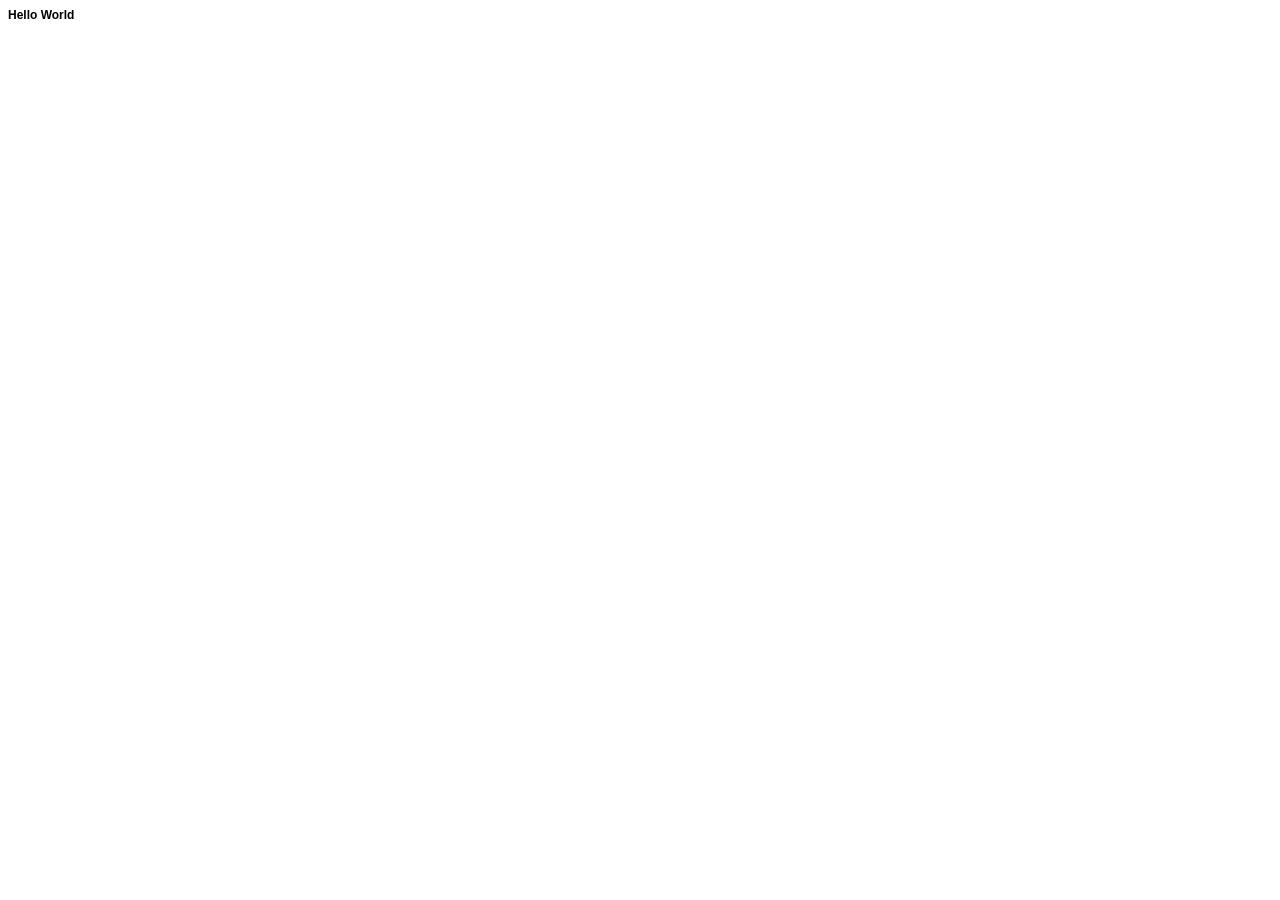
==== index.html @ ce58ee54 "Uploaded" ====
<!DOCTYPE html PUBLIC "-//W3C//DTD HTML 4.01//EN" "http://www.w3.org/TR/html4/strict.dtd">
<html>
<head>
  <meta http-equiv="Content-Type" content="text/html; charset=utf-8">
  <meta http-equiv="Content-Style-Type" content="text/css">
  <title></title>
  <meta name="Generator" content="Cocoa HTML Writer">
  <meta name="CocoaVersion" content="2575.6">
  <style type="text/css">
    p.p1 {margin: 0.0px 0.0px 0.0px 0.0px; font: 12.0px Helvetica}
  </style>
</head>
<body>
<p class="p1"><b>Hello World</b></p>
</body>
</html>
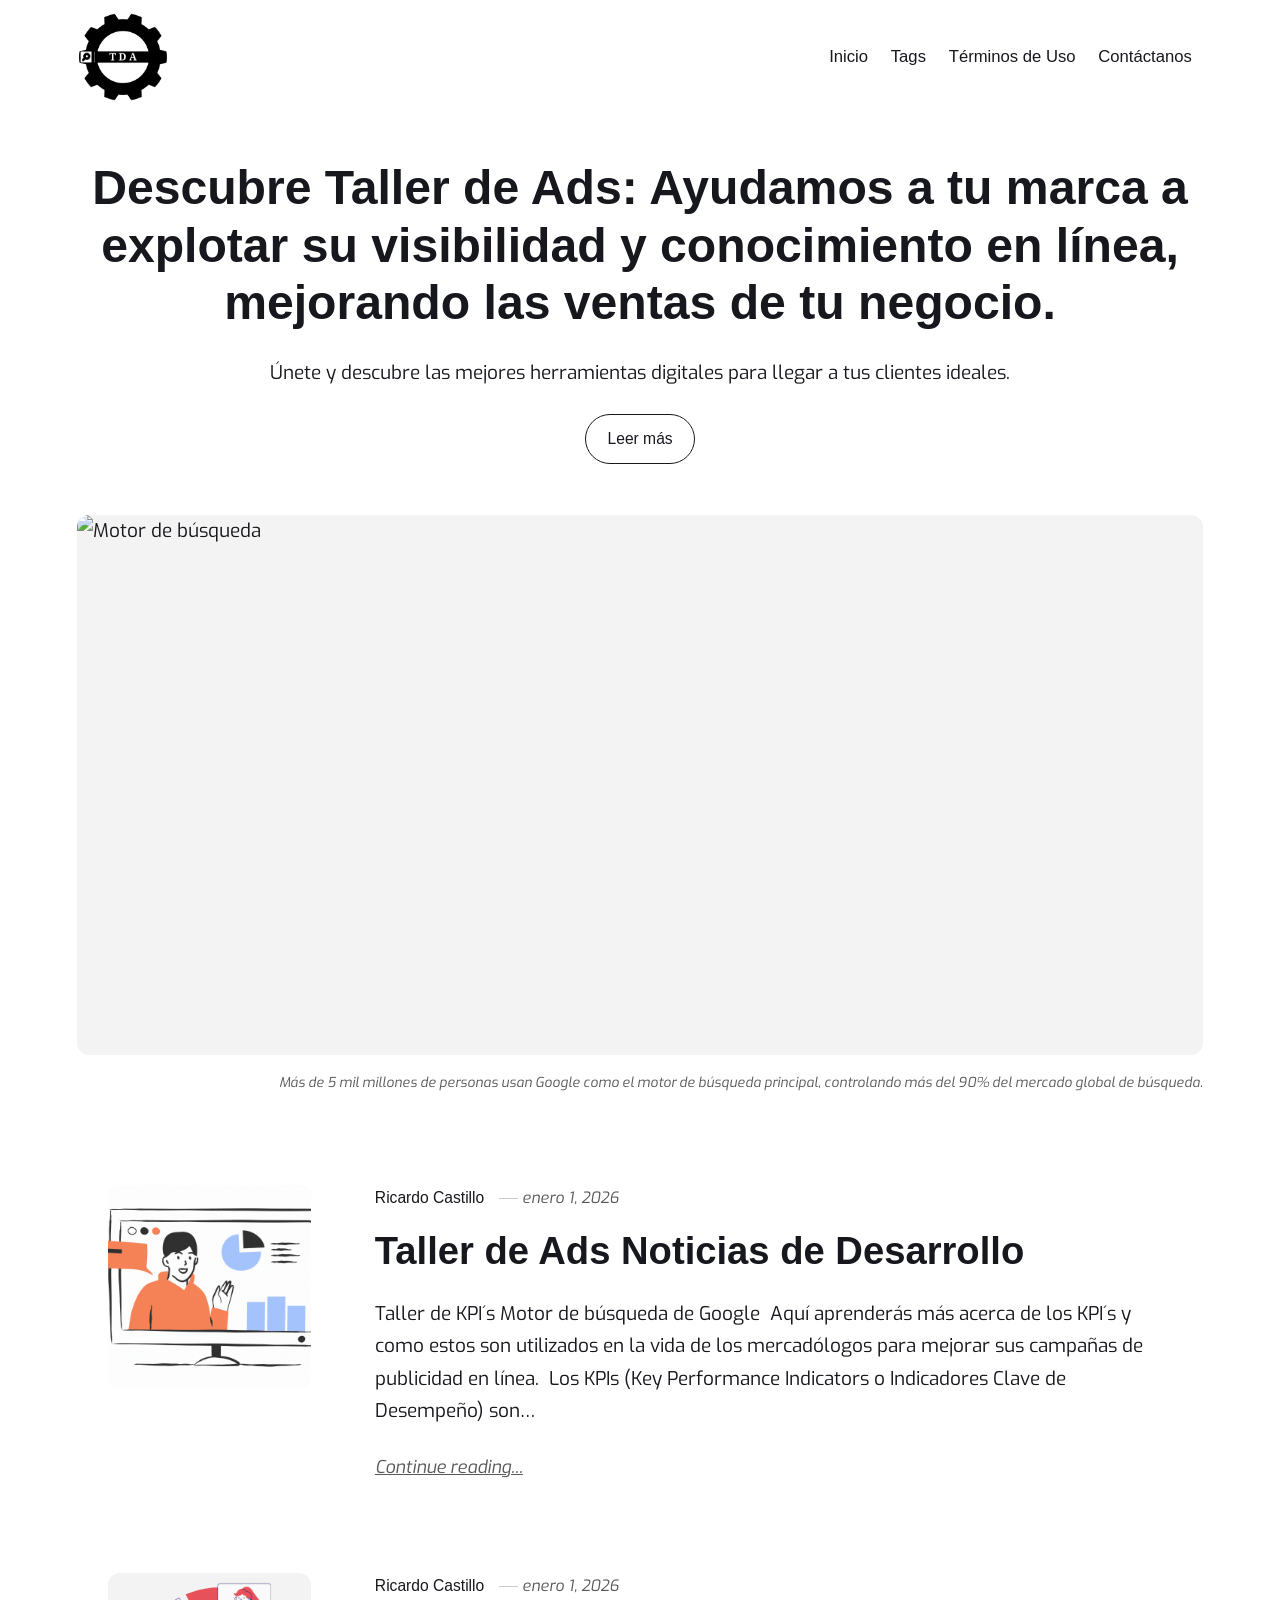
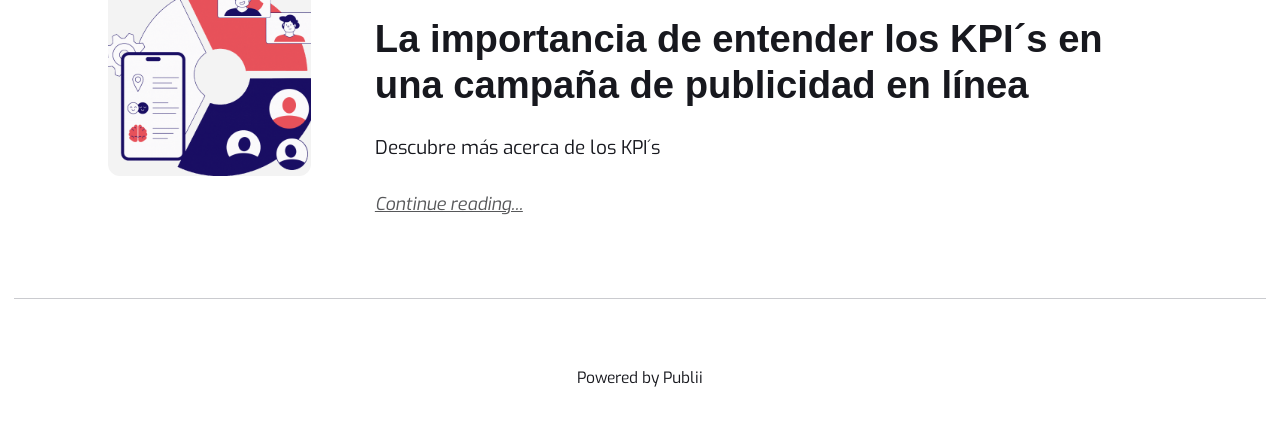
==== commit 87f9d854: "Updated from Publii" ====
--- a/index.html
+++ b/index.html
@@ -1,16 +1,12 @@
-<!DOCTYPE html PUBLIC "-//W3C//DTD HTML 4.01//EN" "http://www.w3.org/TR/html4/strict.dtd">
-<html>
-<head>
-  <meta http-equiv="Content-Type" content="text/html; charset=utf-8">
-  <meta http-equiv="Content-Style-Type" content="text/css">
-  <title></title>
-  <meta name="Generator" content="Cocoa HTML Writer">
-  <meta name="CocoaVersion" content="2575.6">
-  <style type="text/css">
-    p.p1 {margin: 0.0px 0.0px 0.0px 0.0px; font: 12.0px Helvetica}
-  </style>
-</head>
-<body>
-<p class="p1"><b>Hello World</b></p>
-</body>
-</html>
+<!DOCTYPE html><html lang="es"><head><meta charset="utf-8"><meta http-equiv="X-UA-Compatible" content="IE=edge"><meta name="viewport" content="width=device-width,initial-scale=1"><title>Taller de Ads</title><meta name="description" content="Taller de Ads es una empresa dedicada a la publicidad en línea, específicamente en Google Ads. Ayudando a empresas a promocionarse mediante espacios digitales"><meta name="generator" content="Publii Open-Source CMS for Static Site"><link rel="canonical" href="https://taller-ads.github.io/Taller-de-Ads/"><link rel="alternate" type="application/atom+xml" href="https://taller-ads.github.io/Taller-de-Ads/feed.xml" title="Taller de Ads - RSS"><link rel="alternate" type="application/json" href="https://taller-ads.github.io/Taller-de-Ads/feed.json" title="Taller de Ads - JSON"><meta property="og:title" content="Taller de Ads"><meta property="og:image" content="https://taller-ads.github.io/Taller-de-Ads/media/website/Taller-de-Ads-5-2.png"><meta property="og:image:width" content="1080"><meta property="og:image:height" content="1080"><meta property="og:site_name" content="Taller de Ads"><meta property="og:description" content="Taller de Ads es una empresa dedicada a la publicidad en línea, específicamente en Google Ads. Ayudando a empresas a promocionarse mediante espacios digitales"><meta property="og:url" content="https://taller-ads.github.io/Taller-de-Ads/"><meta property="og:type" content="website"><link rel="shortcut icon" href="https://taller-ads.github.io/Taller-de-Ads/media/website/Taller-de-Ads-5.png" type="image/x-icon"><link rel="preload" href="https://taller-ads.github.io/Taller-de-Ads/assets/dynamic/fonts/exo/exo.woff2" as="font" type="font/woff2" crossorigin><link rel="preload" href="https://taller-ads.github.io/Taller-de-Ads/assets/dynamic/fonts/exo/exo-italic.woff2" as="font" type="font/woff2" crossorigin><link rel="preload" href="https://taller-ads.github.io/Taller-de-Ads/assets/dynamic/fonts/dmsans/dmsans.woff2" as="font" type="font/woff2" crossorigin><link rel="preload" href="https://taller-ads.github.io/Taller-de-Ads/assets/dynamic/fonts/dmsans/dmsans-italic.woff2" as="font" type="font/woff2" crossorigin><link rel="stylesheet" href="https://taller-ads.github.io/Taller-de-Ads/assets/css/style.css?v=8954010f05516cf7f7d532d155c84ef3"><script type="application/ld+json">{"@context":"http://schema.org","@type":"Organization","name":"Taller de Ads","logo":"https://taller-ads.github.io/Taller-de-Ads/media/website/Taller-de-Ads-5-2.png","url":"https://taller-ads.github.io/Taller-de-Ads/"}</script><noscript><style>img[loading] {
+                    opacity: 1;
+                }</style></noscript></head><body class="home-template"><header class="top js-header"><a class="logo" href="https://taller-ads.github.io/Taller-de-Ads/"><img src="https://taller-ads.github.io/Taller-de-Ads/media/website/Taller-de-Ads-5-2.png" alt="Taller de Ads" width="1080" height="1080"></a><nav class="navbar js-navbar"><button class="navbar__toggle js-toggle" aria-label="Menu" aria-haspopup="true" aria-expanded="false"><span class="navbar__toggle-box"><span class="navbar__toggle-inner">Menu</span></span></button><ul class="navbar__menu"><li class="active"><a href="https://taller-ads.github.io/Taller-de-Ads/" target="_self">Inicio</a></li><li><a href="https://taller-ads.github.io/Taller-de-Ads/tags/" target="_self">Tags</a></li><li><a href="https://taller-ads.github.io/Taller-de-Ads/terminos-y-condiciones/" target="_self">Términos de Uso</a></li><li><a href="www.miasegurador.mx" target="_self">Contáctanos</a></li></ul></nav></header><main><div class="hero"><header class="hero__content hero__content--centered"><div class="wrapper"><h1 class="align-center">Descubre Taller de Ads: Ayudamos a tu marca a explotar su visibilidad y conocimiento en línea, mejorando las ventas de tu negocio.</h1><p class="align-center">Únete y descubre las mejores herramientas digitales para llegar a tus clientes ideales.</p><p class="align-center"><a href="https://www.youtube.com/watch?v=acEOASYioGY" class="btn" title="Callaita" target="_blank" rel="noopener">Leer más</a></p></div></header><figure class="hero__image"><div class="hero__image-wrapper"><img src="https://taller-ads.github.io/Taller-de-Ads/media/website/Taller.gif" loading="eager" width="1920" height="1080" alt="Motor de búsqueda"></div><figcaption>Más de 5 mil millones de personas usan Google como el motor de búsqueda principal, controlando más del 90% del mercado global de búsqueda.</figcaption></figure></div><div class="wrapper feed"><article class="feed__item feed__item--centered"><figure class="feed__image"><img src="https://taller-ads.github.io/Taller-de-Ads/media/posts/3/Eventos.gif" loading="lazy" height="1080" width="1920" alt="KPI´s en 2026"></figure><div class="feed__content"><header><div class="feed__meta"><a href="https://taller-ads.github.io/Taller-de-Ads/authors/ricardo-readman/" class="feed__author">Ricardo Castillo</a> <time datetime="2026-01-01T21:33" class="feed__date">enero 1, 2026</time></div><h2 class="feed__title"><a href="https://taller-ads.github.io/Taller-de-Ads/taller-de-ads-noticias-de-desarrollo/">Taller de Ads Noticias de Desarrollo</a></h2></header><p>Taller de KPI´s Motor de búsqueda de Google&nbsp; Aquí aprenderás más acerca de los KPI´s y como estos son utilizados en la vida de los mercadólogos para mejorar sus campañas de publicidad en línea.&nbsp; Los KPIs (Key Performance Indicators o Indicadores Clave de Desempeño) son&hellip;</p><a href="https://taller-ads.github.io/Taller-de-Ads/taller-de-ads-noticias-de-desarrollo/" class="readmore feed__readmore">Continue reading...</a></div></article><article class="feed__item feed__item--centered"><figure class="feed__image"><img src="https://taller-ads.github.io/Taller-de-Ads/media/posts/2/KPis.gif" loading="lazy" height="1080" width="1920" alt="KPI´s - la importancia de entender los KPI´s en las campañas digitales"></figure><div class="feed__content"><header><div class="feed__meta"><a href="https://taller-ads.github.io/Taller-de-Ads/authors/ricardo-readman/" class="feed__author">Ricardo Castillo</a> <time datetime="2026-01-01T21:03" class="feed__date">enero 1, 2026</time></div><h2 class="feed__title"><a href="https://taller-ads.github.io/Taller-de-Ads/la-importancia-de-entender-los-kpis-en-una-campaa-de-publicidad-en-line/">La importancia de entender los KPI´s en una campaña de publicidad en línea</a></h2></header><p>Descubre más acerca de los KPI´s</p><a href="https://taller-ads.github.io/Taller-de-Ads/la-importancia-de-entender-los-kpis-en-una-campaa-de-publicidad-en-line/" class="readmore feed__readmore">Continue reading...</a></div></article></div></main><footer class="footer"><div class="wrapper"><div class="footer__copyright"><p>Powered by Publii</p></div><button id="backToTop" class="footer__bttop" aria-label="Back to top" title="Back to top"><svg width="20" height="20"><use xlink:href="https://taller-ads.github.io/Taller-de-Ads/assets/svg/svg-map.svg#toparrow"/></svg></button></div></footer><script defer="defer" src="https://taller-ads.github.io/Taller-de-Ads/assets/js/scripts.min.js?v=ffcbea6c02c8178d10092962b235a5b0"></script><script>window.publiiThemeMenuConfig={mobileMenuMode:'sidebar',animationSpeed:300,submenuWidth: 'auto',doubleClickTime:500,mobileMenuExpandableSubmenus:true,relatedContainerForOverlayMenuSelector:'.top'};</script><script>var images = document.querySelectorAll('img[loading]');
+        for (var i = 0; i < images.length; i++) {
+            if (images[i].complete) {
+                images[i].classList.add('is-loaded');
+            } else {
+                images[i].addEventListener('load', function () {
+                    this.classList.add('is-loaded');
+                }, false);
+            }
+        }</script></body></html>
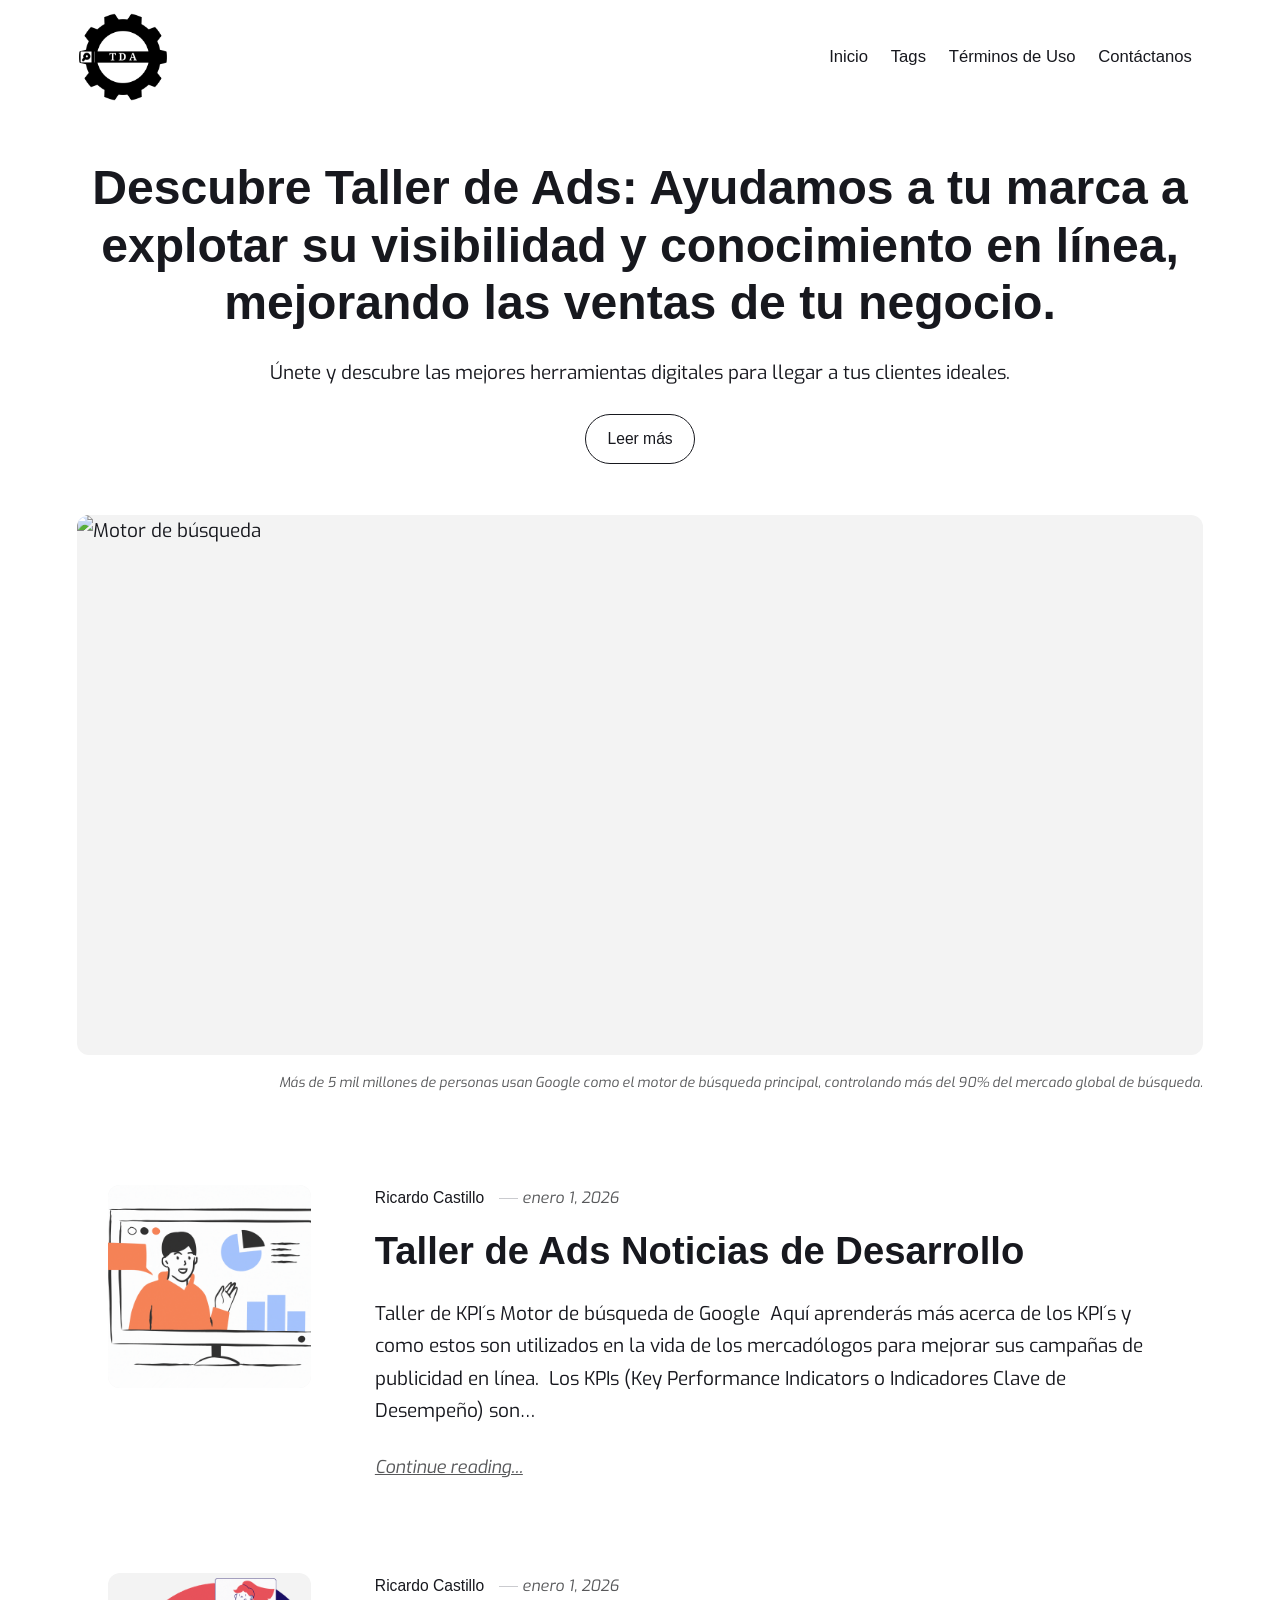
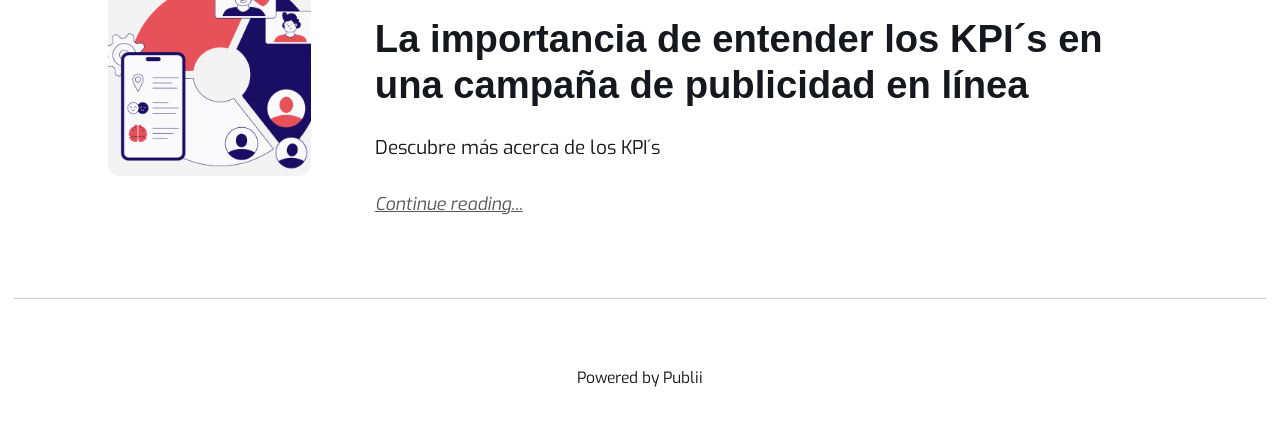
==== commit 4f2ed5bc: "Updated from Publii" ====
--- a/index.html
+++ b/index.html
@@ -1,6 +1,6 @@
 <!DOCTYPE html><html lang="es"><head><meta charset="utf-8"><meta http-equiv="X-UA-Compatible" content="IE=edge"><meta name="viewport" content="width=device-width,initial-scale=1"><title>Taller de Ads</title><meta name="description" content="Taller de Ads es una empresa dedicada a la publicidad en línea, específicamente en Google Ads. Ayudando a empresas a promocionarse mediante espacios digitales"><meta name="generator" content="Publii Open-Source CMS for Static Site"><link rel="canonical" href="https://taller-ads.github.io/Taller-de-Ads/"><link rel="alternate" type="application/atom+xml" href="https://taller-ads.github.io/Taller-de-Ads/feed.xml" title="Taller de Ads - RSS"><link rel="alternate" type="application/json" href="https://taller-ads.github.io/Taller-de-Ads/feed.json" title="Taller de Ads - JSON"><meta property="og:title" content="Taller de Ads"><meta property="og:image" content="https://taller-ads.github.io/Taller-de-Ads/media/website/Taller-de-Ads-5-2.png"><meta property="og:image:width" content="1080"><meta property="og:image:height" content="1080"><meta property="og:site_name" content="Taller de Ads"><meta property="og:description" content="Taller de Ads es una empresa dedicada a la publicidad en línea, específicamente en Google Ads. Ayudando a empresas a promocionarse mediante espacios digitales"><meta property="og:url" content="https://taller-ads.github.io/Taller-de-Ads/"><meta property="og:type" content="website"><link rel="shortcut icon" href="https://taller-ads.github.io/Taller-de-Ads/media/website/Taller-de-Ads-5.png" type="image/x-icon"><link rel="preload" href="https://taller-ads.github.io/Taller-de-Ads/assets/dynamic/fonts/exo/exo.woff2" as="font" type="font/woff2" crossorigin><link rel="preload" href="https://taller-ads.github.io/Taller-de-Ads/assets/dynamic/fonts/exo/exo-italic.woff2" as="font" type="font/woff2" crossorigin><link rel="preload" href="https://taller-ads.github.io/Taller-de-Ads/assets/dynamic/fonts/dmsans/dmsans.woff2" as="font" type="font/woff2" crossorigin><link rel="preload" href="https://taller-ads.github.io/Taller-de-Ads/assets/dynamic/fonts/dmsans/dmsans-italic.woff2" as="font" type="font/woff2" crossorigin><link rel="stylesheet" href="https://taller-ads.github.io/Taller-de-Ads/assets/css/style.css?v=8954010f05516cf7f7d532d155c84ef3"><script type="application/ld+json">{"@context":"http://schema.org","@type":"Organization","name":"Taller de Ads","logo":"https://taller-ads.github.io/Taller-de-Ads/media/website/Taller-de-Ads-5-2.png","url":"https://taller-ads.github.io/Taller-de-Ads/"}</script><noscript><style>img[loading] {
                     opacity: 1;
-                }</style></noscript></head><body class="home-template"><header class="top js-header"><a class="logo" href="https://taller-ads.github.io/Taller-de-Ads/"><img src="https://taller-ads.github.io/Taller-de-Ads/media/website/Taller-de-Ads-5-2.png" alt="Taller de Ads" width="1080" height="1080"></a><nav class="navbar js-navbar"><button class="navbar__toggle js-toggle" aria-label="Menu" aria-haspopup="true" aria-expanded="false"><span class="navbar__toggle-box"><span class="navbar__toggle-inner">Menu</span></span></button><ul class="navbar__menu"><li class="active"><a href="https://taller-ads.github.io/Taller-de-Ads/" target="_self">Inicio</a></li><li><a href="https://taller-ads.github.io/Taller-de-Ads/tags/" target="_self">Tags</a></li><li><a href="https://taller-ads.github.io/Taller-de-Ads/terminos-y-condiciones/" target="_self">Términos de Uso</a></li><li><a href="www.miasegurador.mx" target="_self">Contáctanos</a></li></ul></nav></header><main><div class="hero"><header class="hero__content hero__content--centered"><div class="wrapper"><h1 class="align-center">Descubre Taller de Ads: Ayudamos a tu marca a explotar su visibilidad y conocimiento en línea, mejorando las ventas de tu negocio.</h1><p class="align-center">Únete y descubre las mejores herramientas digitales para llegar a tus clientes ideales.</p><p class="align-center"><a href="https://www.youtube.com/watch?v=acEOASYioGY" class="btn" title="Callaita" target="_blank" rel="noopener">Leer más</a></p></div></header><figure class="hero__image"><div class="hero__image-wrapper"><img src="https://taller-ads.github.io/Taller-de-Ads/media/website/Taller.gif" loading="eager" width="1920" height="1080" alt="Motor de búsqueda"></div><figcaption>Más de 5 mil millones de personas usan Google como el motor de búsqueda principal, controlando más del 90% del mercado global de búsqueda.</figcaption></figure></div><div class="wrapper feed"><article class="feed__item feed__item--centered"><figure class="feed__image"><img src="https://taller-ads.github.io/Taller-de-Ads/media/posts/3/Eventos.gif" loading="lazy" height="1080" width="1920" alt="KPI´s en 2026"></figure><div class="feed__content"><header><div class="feed__meta"><a href="https://taller-ads.github.io/Taller-de-Ads/authors/ricardo-readman/" class="feed__author">Ricardo Castillo</a> <time datetime="2026-01-01T21:33" class="feed__date">enero 1, 2026</time></div><h2 class="feed__title"><a href="https://taller-ads.github.io/Taller-de-Ads/taller-de-ads-noticias-de-desarrollo/">Taller de Ads Noticias de Desarrollo</a></h2></header><p>Taller de KPI´s Motor de búsqueda de Google&nbsp; Aquí aprenderás más acerca de los KPI´s y como estos son utilizados en la vida de los mercadólogos para mejorar sus campañas de publicidad en línea.&nbsp; Los KPIs (Key Performance Indicators o Indicadores Clave de Desempeño) son&hellip;</p><a href="https://taller-ads.github.io/Taller-de-Ads/taller-de-ads-noticias-de-desarrollo/" class="readmore feed__readmore">Continue reading...</a></div></article><article class="feed__item feed__item--centered"><figure class="feed__image"><img src="https://taller-ads.github.io/Taller-de-Ads/media/posts/2/KPis.gif" loading="lazy" height="1080" width="1920" alt="KPI´s - la importancia de entender los KPI´s en las campañas digitales"></figure><div class="feed__content"><header><div class="feed__meta"><a href="https://taller-ads.github.io/Taller-de-Ads/authors/ricardo-readman/" class="feed__author">Ricardo Castillo</a> <time datetime="2026-01-01T21:03" class="feed__date">enero 1, 2026</time></div><h2 class="feed__title"><a href="https://taller-ads.github.io/Taller-de-Ads/la-importancia-de-entender-los-kpis-en-una-campaa-de-publicidad-en-line/">La importancia de entender los KPI´s en una campaña de publicidad en línea</a></h2></header><p>Descubre más acerca de los KPI´s</p><a href="https://taller-ads.github.io/Taller-de-Ads/la-importancia-de-entender-los-kpis-en-una-campaa-de-publicidad-en-line/" class="readmore feed__readmore">Continue reading...</a></div></article></div></main><footer class="footer"><div class="wrapper"><div class="footer__copyright"><p>Powered by Publii</p></div><button id="backToTop" class="footer__bttop" aria-label="Back to top" title="Back to top"><svg width="20" height="20"><use xlink:href="https://taller-ads.github.io/Taller-de-Ads/assets/svg/svg-map.svg#toparrow"/></svg></button></div></footer><script defer="defer" src="https://taller-ads.github.io/Taller-de-Ads/assets/js/scripts.min.js?v=ffcbea6c02c8178d10092962b235a5b0"></script><script>window.publiiThemeMenuConfig={mobileMenuMode:'sidebar',animationSpeed:300,submenuWidth: 'auto',doubleClickTime:500,mobileMenuExpandableSubmenus:true,relatedContainerForOverlayMenuSelector:'.top'};</script><script>var images = document.querySelectorAll('img[loading]');
+                }</style></noscript></head><body class="home-template"><header class="top js-header"><a class="logo" href="https://taller-ads.github.io/Taller-de-Ads/"><img src="https://taller-ads.github.io/Taller-de-Ads/media/website/Taller-de-Ads-5-2.png" alt="Taller de Ads" width="1080" height="1080"></a><nav class="navbar js-navbar"><button class="navbar__toggle js-toggle" aria-label="Menu" aria-haspopup="true" aria-expanded="false"><span class="navbar__toggle-box"><span class="navbar__toggle-inner">Menu</span></span></button><ul class="navbar__menu"><li class="active"><a href="https://taller-ads.github.io/Taller-de-Ads/" target="_self">Inicio</a></li><li><a href="https://taller-ads.github.io/Taller-de-Ads/tags/" target="_self">Tags</a></li><li><a href="https://taller-ads.github.io/Taller-de-Ads/terminos-y-condiciones/" target="_self">Términos de Uso</a></li><li><a href="https://miasegurador.mx/" target="_self">Contáctanos</a></li></ul></nav></header><main><div class="hero"><header class="hero__content hero__content--centered"><div class="wrapper"><h1 class="align-center">Descubre Taller de Ads: Ayudamos a tu marca a explotar su visibilidad y conocimiento en línea, mejorando las ventas de tu negocio.</h1><p class="align-center">Únete y descubre las mejores herramientas digitales para llegar a tus clientes ideales.</p><p class="align-center"><a href="https://www.youtube.com/watch?v=acEOASYioGY" class="btn" title="Callaita" target="_blank" rel="noopener">Leer más</a></p></div></header><figure class="hero__image"><div class="hero__image-wrapper"><img src="https://taller-ads.github.io/Taller-de-Ads/media/website/Taller.gif" loading="eager" width="1920" height="1080" alt="Motor de búsqueda"></div><figcaption>Más de 5 mil millones de personas usan Google como el motor de búsqueda principal, controlando más del 90% del mercado global de búsqueda.</figcaption></figure></div><div class="wrapper feed"><article class="feed__item feed__item--centered"><figure class="feed__image"><img src="https://taller-ads.github.io/Taller-de-Ads/media/posts/3/Eventos.gif" loading="lazy" height="1080" width="1920" alt="KPI´s en 2026"></figure><div class="feed__content"><header><div class="feed__meta"><a href="https://taller-ads.github.io/Taller-de-Ads/authors/ricardo-readman/" class="feed__author">Ricardo Castillo</a> <time datetime="2026-01-01T21:33" class="feed__date">enero 1, 2026</time></div><h2 class="feed__title"><a href="https://taller-ads.github.io/Taller-de-Ads/taller-de-ads-noticias-de-desarrollo/">Taller de Ads Noticias de Desarrollo</a></h2></header><p>Taller de KPI´s Motor de búsqueda de Google&nbsp; Aquí aprenderás más acerca de los KPI´s y como estos son utilizados en la vida de los mercadólogos para mejorar sus campañas de publicidad en línea.&nbsp; Los KPIs (Key Performance Indicators o Indicadores Clave de Desempeño) son&hellip;</p><a href="https://taller-ads.github.io/Taller-de-Ads/taller-de-ads-noticias-de-desarrollo/" class="readmore feed__readmore">Continue reading...</a></div></article><article class="feed__item feed__item--centered"><figure class="feed__image"><img src="https://taller-ads.github.io/Taller-de-Ads/media/posts/2/KPis.gif" loading="lazy" height="1080" width="1920" alt="KPI´s - la importancia de entender los KPI´s en las campañas digitales"></figure><div class="feed__content"><header><div class="feed__meta"><a href="https://taller-ads.github.io/Taller-de-Ads/authors/ricardo-readman/" class="feed__author">Ricardo Castillo</a> <time datetime="2026-01-01T21:03" class="feed__date">enero 1, 2026</time></div><h2 class="feed__title"><a href="https://taller-ads.github.io/Taller-de-Ads/la-importancia-de-entender-los-kpis-en-una-campaa-de-publicidad-en-line/">La importancia de entender los KPI´s en una campaña de publicidad en línea</a></h2></header><p>Descubre más acerca de los KPI´s</p><a href="https://taller-ads.github.io/Taller-de-Ads/la-importancia-de-entender-los-kpis-en-una-campaa-de-publicidad-en-line/" class="readmore feed__readmore">Continue reading...</a></div></article></div></main><footer class="footer"><div class="wrapper"><div class="footer__copyright"><p>Powered by Publii</p></div><button id="backToTop" class="footer__bttop" aria-label="Back to top" title="Back to top"><svg width="20" height="20"><use xlink:href="https://taller-ads.github.io/Taller-de-Ads/assets/svg/svg-map.svg#toparrow"/></svg></button></div></footer><script defer="defer" src="https://taller-ads.github.io/Taller-de-Ads/assets/js/scripts.min.js?v=ffcbea6c02c8178d10092962b235a5b0"></script><script>window.publiiThemeMenuConfig={mobileMenuMode:'sidebar',animationSpeed:300,submenuWidth: 'auto',doubleClickTime:500,mobileMenuExpandableSubmenus:true,relatedContainerForOverlayMenuSelector:'.top'};</script><script>var images = document.querySelectorAll('img[loading]');
         for (var i = 0; i < images.length; i++) {
             if (images[i].complete) {
                 images[i].classList.add('is-loaded');
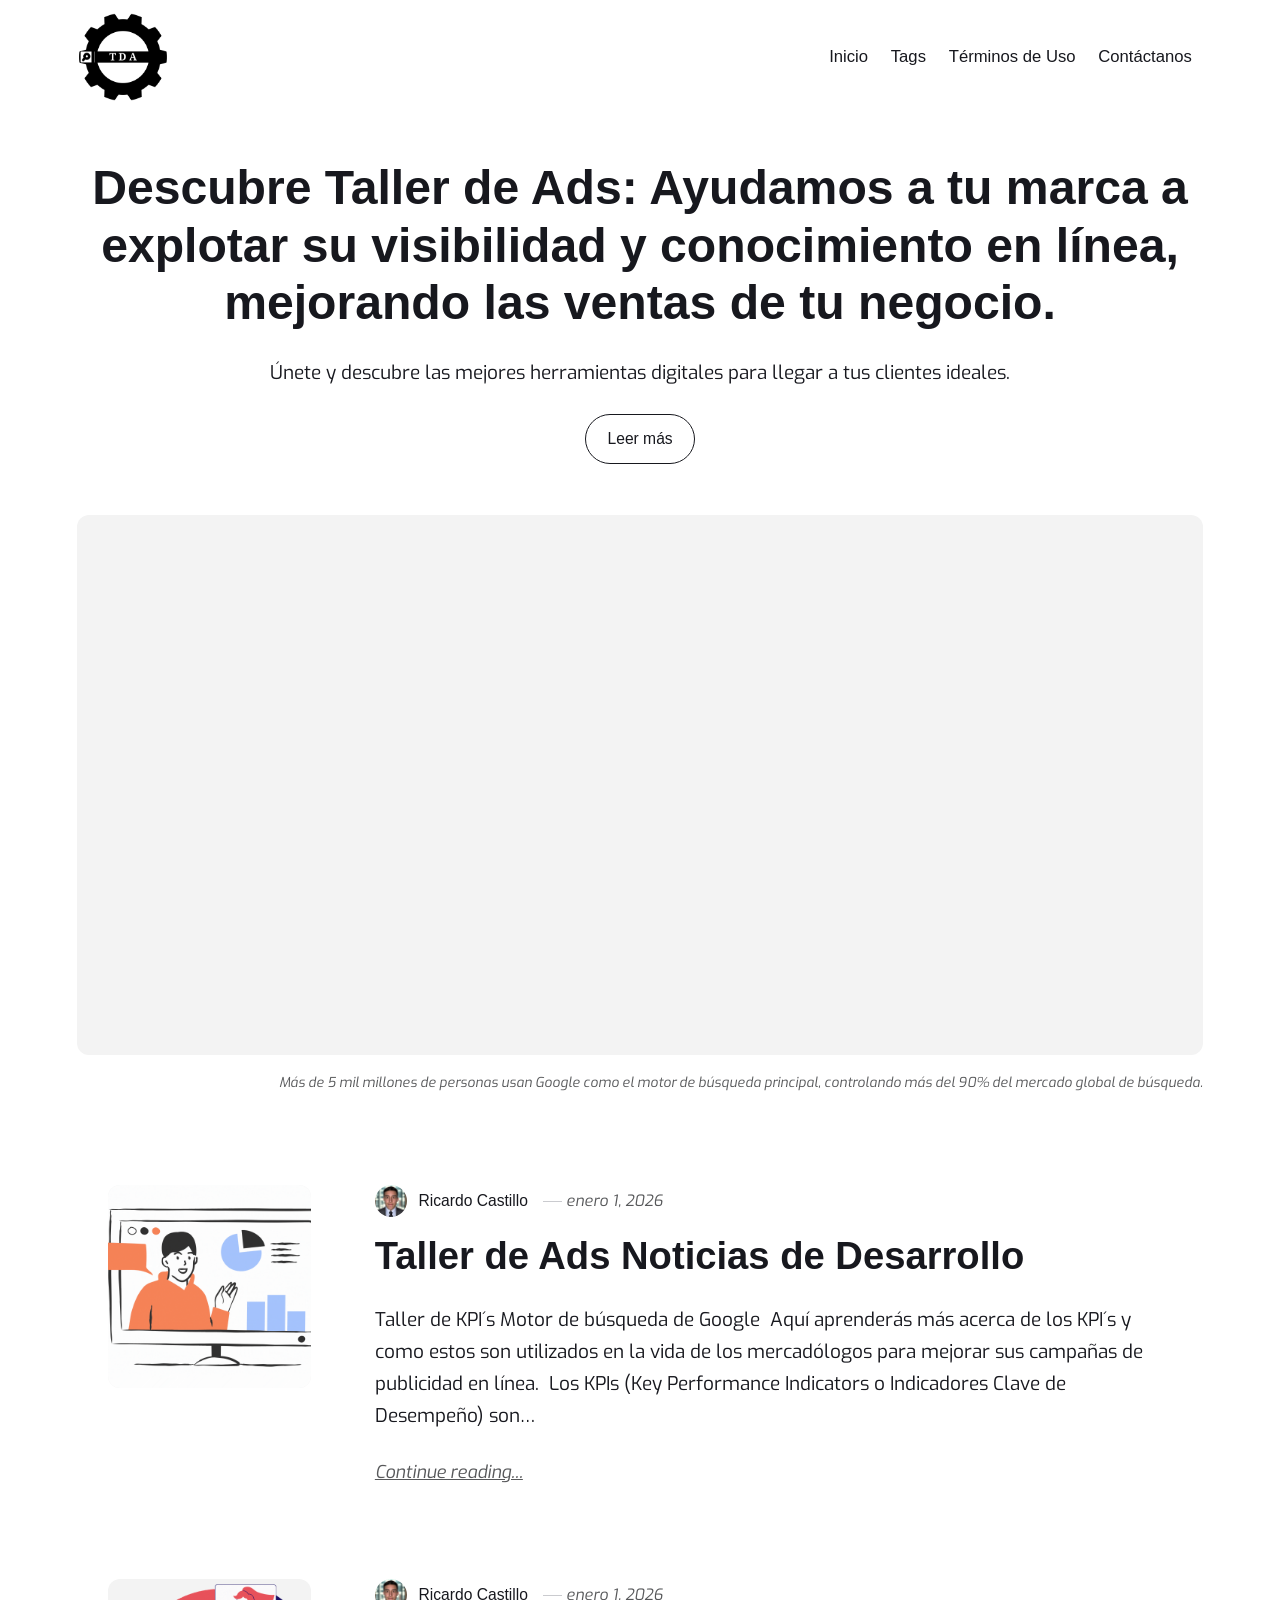
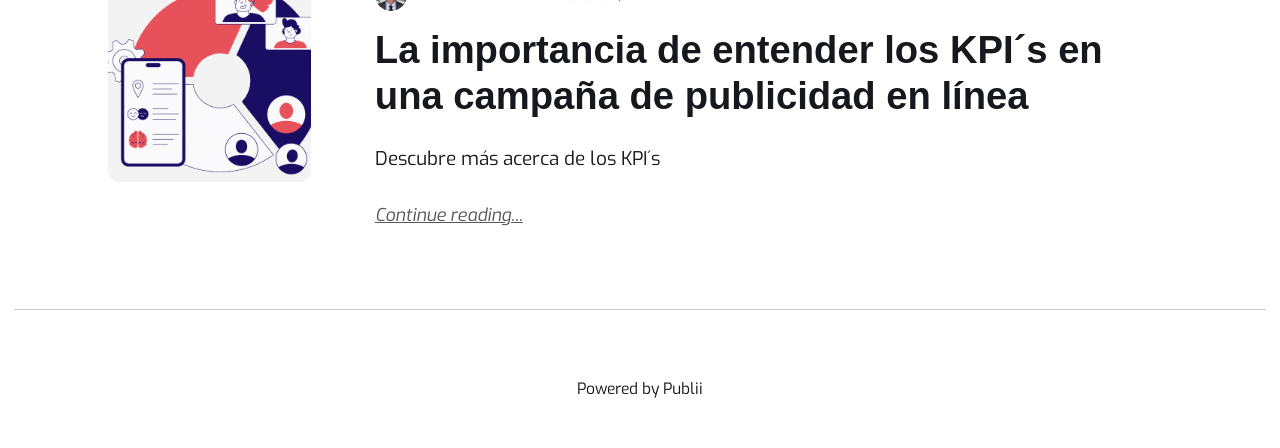
==== commit 1ae4cfb6: "Updated from Publii" ====
--- a/index.html
+++ b/index.html
@@ -1,6 +1,6 @@
 <!DOCTYPE html><html lang="es"><head><meta charset="utf-8"><meta http-equiv="X-UA-Compatible" content="IE=edge"><meta name="viewport" content="width=device-width,initial-scale=1"><title>Taller de Ads</title><meta name="description" content="Taller de Ads es una empresa dedicada a la publicidad en línea, específicamente en Google Ads. Ayudando a empresas a promocionarse mediante espacios digitales"><meta name="generator" content="Publii Open-Source CMS for Static Site"><link rel="canonical" href="https://taller-ads.github.io/Taller-de-Ads/"><link rel="alternate" type="application/atom+xml" href="https://taller-ads.github.io/Taller-de-Ads/feed.xml" title="Taller de Ads - RSS"><link rel="alternate" type="application/json" href="https://taller-ads.github.io/Taller-de-Ads/feed.json" title="Taller de Ads - JSON"><meta property="og:title" content="Taller de Ads"><meta property="og:image" content="https://taller-ads.github.io/Taller-de-Ads/media/website/Taller-de-Ads-5-2.png"><meta property="og:image:width" content="1080"><meta property="og:image:height" content="1080"><meta property="og:site_name" content="Taller de Ads"><meta property="og:description" content="Taller de Ads es una empresa dedicada a la publicidad en línea, específicamente en Google Ads. Ayudando a empresas a promocionarse mediante espacios digitales"><meta property="og:url" content="https://taller-ads.github.io/Taller-de-Ads/"><meta property="og:type" content="website"><link rel="shortcut icon" href="https://taller-ads.github.io/Taller-de-Ads/media/website/Taller-de-Ads-5.png" type="image/x-icon"><link rel="preload" href="https://taller-ads.github.io/Taller-de-Ads/assets/dynamic/fonts/exo/exo.woff2" as="font" type="font/woff2" crossorigin><link rel="preload" href="https://taller-ads.github.io/Taller-de-Ads/assets/dynamic/fonts/exo/exo-italic.woff2" as="font" type="font/woff2" crossorigin><link rel="preload" href="https://taller-ads.github.io/Taller-de-Ads/assets/dynamic/fonts/dmsans/dmsans.woff2" as="font" type="font/woff2" crossorigin><link rel="preload" href="https://taller-ads.github.io/Taller-de-Ads/assets/dynamic/fonts/dmsans/dmsans-italic.woff2" as="font" type="font/woff2" crossorigin><link rel="stylesheet" href="https://taller-ads.github.io/Taller-de-Ads/assets/css/style.css?v=8954010f05516cf7f7d532d155c84ef3"><script type="application/ld+json">{"@context":"http://schema.org","@type":"Organization","name":"Taller de Ads","logo":"https://taller-ads.github.io/Taller-de-Ads/media/website/Taller-de-Ads-5-2.png","url":"https://taller-ads.github.io/Taller-de-Ads/"}</script><noscript><style>img[loading] {
                     opacity: 1;
-                }</style></noscript></head><body class="home-template"><header class="top js-header"><a class="logo" href="https://taller-ads.github.io/Taller-de-Ads/"><img src="https://taller-ads.github.io/Taller-de-Ads/media/website/Taller-de-Ads-5-2.png" alt="Taller de Ads" width="1080" height="1080"></a><nav class="navbar js-navbar"><button class="navbar__toggle js-toggle" aria-label="Menu" aria-haspopup="true" aria-expanded="false"><span class="navbar__toggle-box"><span class="navbar__toggle-inner">Menu</span></span></button><ul class="navbar__menu"><li class="active"><a href="https://taller-ads.github.io/Taller-de-Ads/" target="_self">Inicio</a></li><li><a href="https://taller-ads.github.io/Taller-de-Ads/tags/" target="_self">Tags</a></li><li><a href="https://taller-ads.github.io/Taller-de-Ads/terminos-y-condiciones/" target="_self">Términos de Uso</a></li><li><a href="https://miasegurador.mx/" target="_self">Contáctanos</a></li></ul></nav></header><main><div class="hero"><header class="hero__content hero__content--centered"><div class="wrapper"><h1 class="align-center">Descubre Taller de Ads: Ayudamos a tu marca a explotar su visibilidad y conocimiento en línea, mejorando las ventas de tu negocio.</h1><p class="align-center">Únete y descubre las mejores herramientas digitales para llegar a tus clientes ideales.</p><p class="align-center"><a href="https://www.youtube.com/watch?v=acEOASYioGY" class="btn" title="Callaita" target="_blank" rel="noopener">Leer más</a></p></div></header><figure class="hero__image"><div class="hero__image-wrapper"><img src="https://taller-ads.github.io/Taller-de-Ads/media/website/Taller.gif" loading="eager" width="1920" height="1080" alt="Motor de búsqueda"></div><figcaption>Más de 5 mil millones de personas usan Google como el motor de búsqueda principal, controlando más del 90% del mercado global de búsqueda.</figcaption></figure></div><div class="wrapper feed"><article class="feed__item feed__item--centered"><figure class="feed__image"><img src="https://taller-ads.github.io/Taller-de-Ads/media/posts/3/Eventos.gif" loading="lazy" height="1080" width="1920" alt="KPI´s en 2026"></figure><div class="feed__content"><header><div class="feed__meta"><a href="https://taller-ads.github.io/Taller-de-Ads/authors/ricardo-readman/" class="feed__author">Ricardo Castillo</a> <time datetime="2026-01-01T21:33" class="feed__date">enero 1, 2026</time></div><h2 class="feed__title"><a href="https://taller-ads.github.io/Taller-de-Ads/taller-de-ads-noticias-de-desarrollo/">Taller de Ads Noticias de Desarrollo</a></h2></header><p>Taller de KPI´s Motor de búsqueda de Google&nbsp; Aquí aprenderás más acerca de los KPI´s y como estos son utilizados en la vida de los mercadólogos para mejorar sus campañas de publicidad en línea.&nbsp; Los KPIs (Key Performance Indicators o Indicadores Clave de Desempeño) son&hellip;</p><a href="https://taller-ads.github.io/Taller-de-Ads/taller-de-ads-noticias-de-desarrollo/" class="readmore feed__readmore">Continue reading...</a></div></article><article class="feed__item feed__item--centered"><figure class="feed__image"><img src="https://taller-ads.github.io/Taller-de-Ads/media/posts/2/KPis.gif" loading="lazy" height="1080" width="1920" alt="KPI´s - la importancia de entender los KPI´s en las campañas digitales"></figure><div class="feed__content"><header><div class="feed__meta"><a href="https://taller-ads.github.io/Taller-de-Ads/authors/ricardo-readman/" class="feed__author">Ricardo Castillo</a> <time datetime="2026-01-01T21:03" class="feed__date">enero 1, 2026</time></div><h2 class="feed__title"><a href="https://taller-ads.github.io/Taller-de-Ads/la-importancia-de-entender-los-kpis-en-una-campaa-de-publicidad-en-line/">La importancia de entender los KPI´s en una campaña de publicidad en línea</a></h2></header><p>Descubre más acerca de los KPI´s</p><a href="https://taller-ads.github.io/Taller-de-Ads/la-importancia-de-entender-los-kpis-en-una-campaa-de-publicidad-en-line/" class="readmore feed__readmore">Continue reading...</a></div></article></div></main><footer class="footer"><div class="wrapper"><div class="footer__copyright"><p>Powered by Publii</p></div><button id="backToTop" class="footer__bttop" aria-label="Back to top" title="Back to top"><svg width="20" height="20"><use xlink:href="https://taller-ads.github.io/Taller-de-Ads/assets/svg/svg-map.svg#toparrow"/></svg></button></div></footer><script defer="defer" src="https://taller-ads.github.io/Taller-de-Ads/assets/js/scripts.min.js?v=ffcbea6c02c8178d10092962b235a5b0"></script><script>window.publiiThemeMenuConfig={mobileMenuMode:'sidebar',animationSpeed:300,submenuWidth: 'auto',doubleClickTime:500,mobileMenuExpandableSubmenus:true,relatedContainerForOverlayMenuSelector:'.top'};</script><script>var images = document.querySelectorAll('img[loading]');
+                }</style></noscript></head><body class="home-template"><header class="top js-header"><a class="logo" href="https://taller-ads.github.io/Taller-de-Ads/"><img src="https://taller-ads.github.io/Taller-de-Ads/media/website/Taller-de-Ads-5-2.png" alt="Taller de Ads" width="1080" height="1080"></a><nav class="navbar js-navbar"><button class="navbar__toggle js-toggle" aria-label="Menu" aria-haspopup="true" aria-expanded="false"><span class="navbar__toggle-box"><span class="navbar__toggle-inner">Menu</span></span></button><ul class="navbar__menu"><li class="active"><a href="https://taller-ads.github.io/Taller-de-Ads/" target="_self">Inicio</a></li><li><a href="https://taller-ads.github.io/Taller-de-Ads/tags/" target="_self">Tags</a></li><li><a href="https://taller-ads.github.io/Taller-de-Ads/terminos-y-condiciones/" target="_self">Términos de Uso</a></li><li><a href="https://miasegurador.mx/" target="_self">Contáctanos</a></li></ul></nav></header><main><div class="hero"><header class="hero__content hero__content--centered"><div class="wrapper"><h1 class="align-center">Descubre Taller de Ads: Ayudamos a tu marca a explotar su visibilidad y conocimiento en línea, mejorando las ventas de tu negocio.</h1><p class="align-center">Únete y descubre las mejores herramientas digitales para llegar a tus clientes ideales.</p><p class="align-center"><a href="https://www.youtube.com/watch?v=acEOASYioGY" class="btn" title="Callaita" target="_blank" rel="noopener">Leer más</a></p></div></header><figure class="hero__image"><div class="hero__image-wrapper"><img src="https://taller-ads.github.io/Taller-de-Ads/media/website/Taller.gif" loading="eager" width="1920" height="1080" alt="Motor de búsqueda"></div><figcaption>Más de 5 mil millones de personas usan Google como el motor de búsqueda principal, controlando más del 90% del mercado global de búsqueda.</figcaption></figure></div><div class="wrapper feed"><article class="feed__item feed__item--centered"><figure class="feed__image"><img src="https://taller-ads.github.io/Taller-de-Ads/media/posts/3/Eventos.gif" loading="lazy" height="1080" width="1920" alt="KPI´s en 2026"></figure><div class="feed__content"><header><div class="feed__meta"><img src="https://taller-ads.github.io/Taller-de-Ads/media/website/Ricardo-Castillo-2.png" loading="lazy" height="1080" width="1080" class="feed__author-thumb" alt=""> <a href="https://taller-ads.github.io/Taller-de-Ads/authors/ricardo-readman/" class="feed__author">Ricardo Castillo</a> <time datetime="2026-01-01T21:33" class="feed__date">enero 1, 2026</time></div><h2 class="feed__title"><a href="https://taller-ads.github.io/Taller-de-Ads/taller-de-ads-noticias-de-desarrollo/">Taller de Ads Noticias de Desarrollo</a></h2></header><p>Taller de KPI´s Motor de búsqueda de Google&nbsp; Aquí aprenderás más acerca de los KPI´s y como estos son utilizados en la vida de los mercadólogos para mejorar sus campañas de publicidad en línea.&nbsp; Los KPIs (Key Performance Indicators o Indicadores Clave de Desempeño) son&hellip;</p><a href="https://taller-ads.github.io/Taller-de-Ads/taller-de-ads-noticias-de-desarrollo/" class="readmore feed__readmore">Continue reading...</a></div></article><article class="feed__item feed__item--centered"><figure class="feed__image"><img src="https://taller-ads.github.io/Taller-de-Ads/media/posts/2/KPis.gif" loading="lazy" height="1080" width="1920" alt="KPI´s - la importancia de entender los KPI´s en las campañas digitales"></figure><div class="feed__content"><header><div class="feed__meta"><img src="https://taller-ads.github.io/Taller-de-Ads/media/website/Ricardo-Castillo-2.png" loading="lazy" height="1080" width="1080" class="feed__author-thumb" alt=""> <a href="https://taller-ads.github.io/Taller-de-Ads/authors/ricardo-readman/" class="feed__author">Ricardo Castillo</a> <time datetime="2026-01-01T21:03" class="feed__date">enero 1, 2026</time></div><h2 class="feed__title"><a href="https://taller-ads.github.io/Taller-de-Ads/la-importancia-de-entender-los-kpis-en-una-campaa-de-publicidad-en-line/">La importancia de entender los KPI´s en una campaña de publicidad en línea</a></h2></header><p>Descubre más acerca de los KPI´s</p><a href="https://taller-ads.github.io/Taller-de-Ads/la-importancia-de-entender-los-kpis-en-una-campaa-de-publicidad-en-line/" class="readmore feed__readmore">Continue reading...</a></div></article></div></main><footer class="footer"><div class="wrapper"><div class="footer__copyright"><p>Powered by Publii</p></div><button id="backToTop" class="footer__bttop" aria-label="Back to top" title="Back to top"><svg width="20" height="20"><use xlink:href="https://taller-ads.github.io/Taller-de-Ads/assets/svg/svg-map.svg#toparrow"/></svg></button></div></footer><script defer="defer" src="https://taller-ads.github.io/Taller-de-Ads/assets/js/scripts.min.js?v=ffcbea6c02c8178d10092962b235a5b0"></script><script>window.publiiThemeMenuConfig={mobileMenuMode:'sidebar',animationSpeed:300,submenuWidth: 'auto',doubleClickTime:500,mobileMenuExpandableSubmenus:true,relatedContainerForOverlayMenuSelector:'.top'};</script><script>var images = document.querySelectorAll('img[loading]');
         for (var i = 0; i < images.length; i++) {
             if (images[i].complete) {
                 images[i].classList.add('is-loaded');
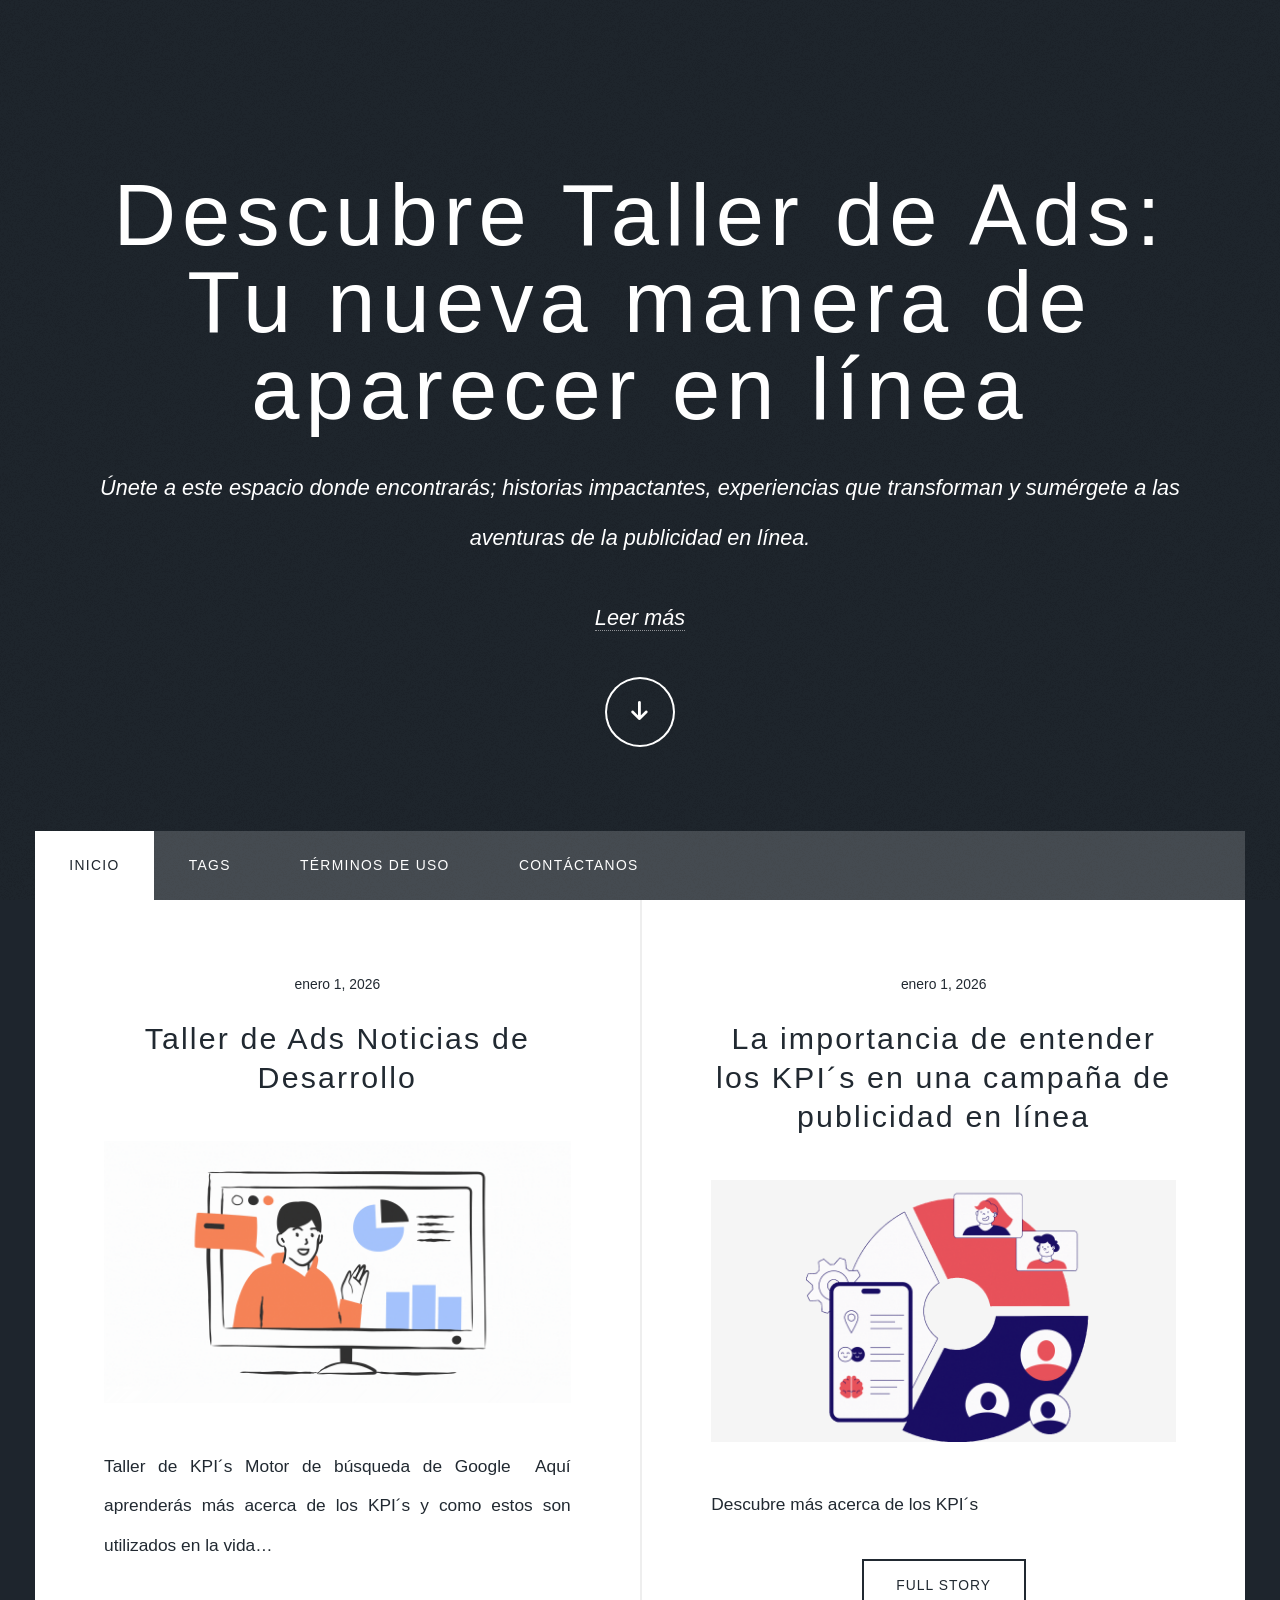
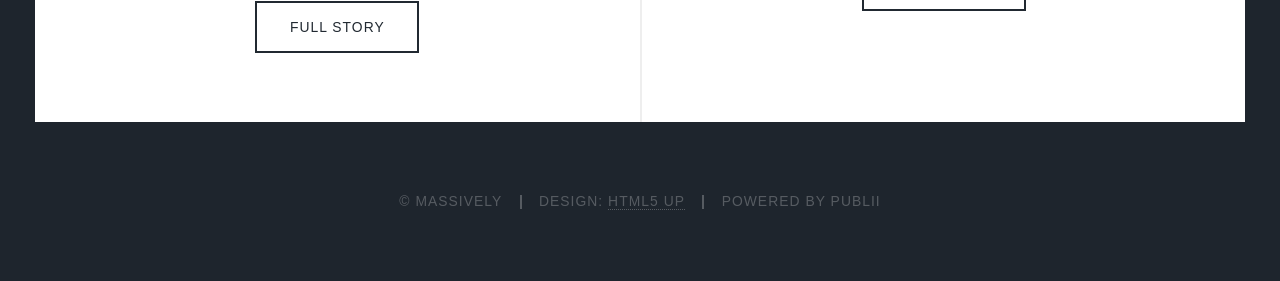
==== commit d0d094a4: "Updated from Publii" ====
--- a/index.html
+++ b/index.html
@@ -1,12 +1,5 @@
-<!DOCTYPE html><html lang="es"><head><meta charset="utf-8"><meta http-equiv="X-UA-Compatible" content="IE=edge"><meta name="viewport" content="width=device-width,initial-scale=1"><title>Taller de Ads</title><meta name="description" content="Taller de Ads es una empresa dedicada a la publicidad en línea, específicamente en Google Ads. Ayudando a empresas a promocionarse mediante espacios digitales"><meta name="generator" content="Publii Open-Source CMS for Static Site"><link rel="canonical" href="https://taller-ads.github.io/Taller-de-Ads/"><link rel="alternate" type="application/atom+xml" href="https://taller-ads.github.io/Taller-de-Ads/feed.xml" title="Taller de Ads - RSS"><link rel="alternate" type="application/json" href="https://taller-ads.github.io/Taller-de-Ads/feed.json" title="Taller de Ads - JSON"><meta property="og:title" content="Taller de Ads"><meta property="og:image" content="https://taller-ads.github.io/Taller-de-Ads/media/website/Taller-de-Ads-5-2.png"><meta property="og:image:width" content="1080"><meta property="og:image:height" content="1080"><meta property="og:site_name" content="Taller de Ads"><meta property="og:description" content="Taller de Ads es una empresa dedicada a la publicidad en línea, específicamente en Google Ads. Ayudando a empresas a promocionarse mediante espacios digitales"><meta property="og:url" content="https://taller-ads.github.io/Taller-de-Ads/"><meta property="og:type" content="website"><link rel="shortcut icon" href="https://taller-ads.github.io/Taller-de-Ads/media/website/Taller-de-Ads-5.png" type="image/x-icon"><link rel="preload" href="https://taller-ads.github.io/Taller-de-Ads/assets/dynamic/fonts/exo/exo.woff2" as="font" type="font/woff2" crossorigin><link rel="preload" href="https://taller-ads.github.io/Taller-de-Ads/assets/dynamic/fonts/exo/exo-italic.woff2" as="font" type="font/woff2" crossorigin><link rel="preload" href="https://taller-ads.github.io/Taller-de-Ads/assets/dynamic/fonts/dmsans/dmsans.woff2" as="font" type="font/woff2" crossorigin><link rel="preload" href="https://taller-ads.github.io/Taller-de-Ads/assets/dynamic/fonts/dmsans/dmsans-italic.woff2" as="font" type="font/woff2" crossorigin><link rel="stylesheet" href="https://taller-ads.github.io/Taller-de-Ads/assets/css/style.css?v=8954010f05516cf7f7d532d155c84ef3"><script type="application/ld+json">{"@context":"http://schema.org","@type":"Organization","name":"Taller de Ads","logo":"https://taller-ads.github.io/Taller-de-Ads/media/website/Taller-de-Ads-5-2.png","url":"https://taller-ads.github.io/Taller-de-Ads/"}</script><noscript><style>img[loading] {
+<!DOCTYPE html><html lang="es"><head><meta charset="utf-8"><meta http-equiv="X-UA-Compatible" content="IE=edge"><meta name="viewport" content="width=device-width,initial-scale=1,user-scalable=no"><title>Taller de Ads</title><meta name="description" content="Taller de Ads es una empresa dedicada a la publicidad en línea, específicamente en Google Ads. Ayudando a empresas a promocionarse mediante espacios digitales"><meta name="generator" content="Publii Open-Source CMS for Static Site"><link rel="canonical" href="https://taller-ads.github.io/Taller-de-Ads/"><link rel="alternate" type="application/atom+xml" href="https://taller-ads.github.io/Taller-de-Ads/feed.xml" title="Taller de Ads - RSS"><link rel="alternate" type="application/json" href="https://taller-ads.github.io/Taller-de-Ads/feed.json" title="Taller de Ads - JSON"><meta property="og:title" content="Taller de Ads"><meta property="og:image" content="https://taller-ads.github.io/Taller-de-Ads/media/website/ADVERTISING-WORKSHOP-final.png"><meta property="og:image:width" content="1080"><meta property="og:image:height" content="1200"><meta property="og:site_name" content="Taller de Ads"><meta property="og:description" content="Taller de Ads es una empresa dedicada a la publicidad en línea, específicamente en Google Ads. Ayudando a empresas a promocionarse mediante espacios digitales"><meta property="og:url" content="https://taller-ads.github.io/Taller-de-Ads/"><meta property="og:type" content="website"><link rel="stylesheet" href="https://taller-ads.github.io/Taller-de-Ads/assets/css/fontawesome-all.min.css?v=85514f933f9e0b82460af63f1a403fa5"><link rel="stylesheet" href="https://taller-ads.github.io/Taller-de-Ads/assets/css/style.css?v=6d92336350d5374cc2b2fb5720b76be5"><noscript><link rel="stylesheet" href="https://taller-ads.github.io/Taller-de-Ads/assets/css/noscript.css?v=efa867a99f5064d6729e4dc2008ad50b"></noscript><script type="application/ld+json">{"@context":"http://schema.org","@type":"Organization","name":"Taller de Ads","logo":"https://taller-ads.github.io/Taller-de-Ads/media/website/ADVERTISING-WORKSHOP-final.png","url":"https://taller-ads.github.io/Taller-de-Ads/"}</script><style>#wrapper > .bg {
+               background-image: url(https://taller-ads.github.io/Taller-de-Ads/assets/images/overlay.png), linear-gradient(0deg, rgba(0, 0, 0, 0.1), rgba(0, 0, 0, 0.1)), url();
+           }</style><noscript><style>img[loading] {
                     opacity: 1;
-                }</style></noscript></head><body class="home-template"><header class="top js-header"><a class="logo" href="https://taller-ads.github.io/Taller-de-Ads/"><img src="https://taller-ads.github.io/Taller-de-Ads/media/website/Taller-de-Ads-5-2.png" alt="Taller de Ads" width="1080" height="1080"></a><nav class="navbar js-navbar"><button class="navbar__toggle js-toggle" aria-label="Menu" aria-haspopup="true" aria-expanded="false"><span class="navbar__toggle-box"><span class="navbar__toggle-inner">Menu</span></span></button><ul class="navbar__menu"><li class="active"><a href="https://taller-ads.github.io/Taller-de-Ads/" target="_self">Inicio</a></li><li><a href="https://taller-ads.github.io/Taller-de-Ads/tags/" target="_self">Tags</a></li><li><a href="https://taller-ads.github.io/Taller-de-Ads/terminos-y-condiciones/" target="_self">Términos de Uso</a></li><li><a href="https://miasegurador.mx/" target="_self">Contáctanos</a></li></ul></nav></header><main><div class="hero"><header class="hero__content hero__content--centered"><div class="wrapper"><h1 class="align-center">Descubre Taller de Ads: Ayudamos a tu marca a explotar su visibilidad y conocimiento en línea, mejorando las ventas de tu negocio.</h1><p class="align-center">Únete y descubre las mejores herramientas digitales para llegar a tus clientes ideales.</p><p class="align-center"><a href="https://www.youtube.com/watch?v=acEOASYioGY" class="btn" title="Callaita" target="_blank" rel="noopener">Leer más</a></p></div></header><figure class="hero__image"><div class="hero__image-wrapper"><img src="https://taller-ads.github.io/Taller-de-Ads/media/website/Taller.gif" loading="eager" width="1920" height="1080" alt="Motor de búsqueda"></div><figcaption>Más de 5 mil millones de personas usan Google como el motor de búsqueda principal, controlando más del 90% del mercado global de búsqueda.</figcaption></figure></div><div class="wrapper feed"><article class="feed__item feed__item--centered"><figure class="feed__image"><img src="https://taller-ads.github.io/Taller-de-Ads/media/posts/3/Eventos.gif" loading="lazy" height="1080" width="1920" alt="KPI´s en 2026"></figure><div class="feed__content"><header><div class="feed__meta"><img src="https://taller-ads.github.io/Taller-de-Ads/media/website/Ricardo-Castillo-2.png" loading="lazy" height="1080" width="1080" class="feed__author-thumb" alt=""> <a href="https://taller-ads.github.io/Taller-de-Ads/authors/ricardo-readman/" class="feed__author">Ricardo Castillo</a> <time datetime="2026-01-01T21:33" class="feed__date">enero 1, 2026</time></div><h2 class="feed__title"><a href="https://taller-ads.github.io/Taller-de-Ads/taller-de-ads-noticias-de-desarrollo/">Taller de Ads Noticias de Desarrollo</a></h2></header><p>Taller de KPI´s Motor de búsqueda de Google&nbsp; Aquí aprenderás más acerca de los KPI´s y como estos son utilizados en la vida de los mercadólogos para mejorar sus campañas de publicidad en línea.&nbsp; Los KPIs (Key Performance Indicators o Indicadores Clave de Desempeño) son&hellip;</p><a href="https://taller-ads.github.io/Taller-de-Ads/taller-de-ads-noticias-de-desarrollo/" class="readmore feed__readmore">Continue reading...</a></div></article><article class="feed__item feed__item--centered"><figure class="feed__image"><img src="https://taller-ads.github.io/Taller-de-Ads/media/posts/2/KPis.gif" loading="lazy" height="1080" width="1920" alt="KPI´s - la importancia de entender los KPI´s en las campañas digitales"></figure><div class="feed__content"><header><div class="feed__meta"><img src="https://taller-ads.github.io/Taller-de-Ads/media/website/Ricardo-Castillo-2.png" loading="lazy" height="1080" width="1080" class="feed__author-thumb" alt=""> <a href="https://taller-ads.github.io/Taller-de-Ads/authors/ricardo-readman/" class="feed__author">Ricardo Castillo</a> <time datetime="2026-01-01T21:03" class="feed__date">enero 1, 2026</time></div><h2 class="feed__title"><a href="https://taller-ads.github.io/Taller-de-Ads/la-importancia-de-entender-los-kpis-en-una-campaa-de-publicidad-en-line/">La importancia de entender los KPI´s en una campaña de publicidad en línea</a></h2></header><p>Descubre más acerca de los KPI´s</p><a href="https://taller-ads.github.io/Taller-de-Ads/la-importancia-de-entender-los-kpis-en-una-campaa-de-publicidad-en-line/" class="readmore feed__readmore">Continue reading...</a></div></article></div></main><footer class="footer"><div class="wrapper"><div class="footer__copyright"><p>Powered by Publii</p></div><button id="backToTop" class="footer__bttop" aria-label="Back to top" title="Back to top"><svg width="20" height="20"><use xlink:href="https://taller-ads.github.io/Taller-de-Ads/assets/svg/svg-map.svg#toparrow"/></svg></button></div></footer><script defer="defer" src="https://taller-ads.github.io/Taller-de-Ads/assets/js/scripts.min.js?v=ffcbea6c02c8178d10092962b235a5b0"></script><script>window.publiiThemeMenuConfig={mobileMenuMode:'sidebar',animationSpeed:300,submenuWidth: 'auto',doubleClickTime:500,mobileMenuExpandableSubmenus:true,relatedContainerForOverlayMenuSelector:'.top'};</script><script>var images = document.querySelectorAll('img[loading]');
-        for (var i = 0; i < images.length; i++) {
-            if (images[i].complete) {
-                images[i].classList.add('is-loaded');
-            } else {
-                images[i].addEventListener('load', function () {
-                    this.classList.add('is-loaded');
-                }, false);
-            }
-        }</script></body></html>+                }</style></noscript></head><body class="is-preload home-template"><div id="wrapper" class="fade-in"><div id="intro"><h1>Descubre Taller de Ads: Tu nueva manera de aparecer en línea</h1><p>Únete a este espacio donde encontrarás; historias impactantes, experiencias que transforman y sumérgete a las aventuras de la publicidad en línea.</p><p><a href="https://www.youtube.com/watch?v=AQxWzPQhgnE" title="Utilizando Dashboards para mejorar las ventas " target="_blank" rel="noopener">Leer más</a></p><ul class="actions"><li><a href="#header" class="button icon solid solo fa-arrow-down scrolly">Continue</a></li></ul></div><header id="header"><a class="logo logo-image" href="https://taller-ads.github.io/Taller-de-Ads/"><img src="https://taller-ads.github.io/Taller-de-Ads/media/website/ADVERTISING-WORKSHOP-final.png" alt="Taller de Ads" width="1080" height="1200"></a></header><nav id="nav"><ul class="links"><li class="active"><a href="https://taller-ads.github.io/Taller-de-Ads/" target="_self">Inicio</a></li><li><a href="https://taller-ads.github.io/Taller-de-Ads/tags/" target="_self">Tags</a></li><li><a href="https://taller-ads.github.io/Taller-de-Ads/terminos-y-condiciones/" target="_self">Términos de Uso</a></li><li><a href="https://miasegurador.mx/" target="_self">Contáctanos</a></li></ul></nav><main id="main"><section class="posts"><article><header><time datetime="2026-01-01T21:33" class="date">enero 1, 2026</time><h2><a href="https://taller-ads.github.io/Taller-de-Ads/taller-de-ads-noticias-de-desarrollo/">Taller de Ads Noticias de Desarrollo</a></h2></header><a href="https://taller-ads.github.io/Taller-de-Ads/taller-de-ads-noticias-de-desarrollo/" class="image fit"><img src="https://taller-ads.github.io/Taller-de-Ads/media/posts/3/Eventos.gif" loading="lazy" height="1080" width="1920" alt="KPI´s en 2026"></a><p>Taller de KPI´s Motor de búsqueda de Google&nbsp; Aquí aprenderás más acerca de los KPI´s y como estos son utilizados en la vida&hellip;</p><ul class="actions special"><li><a href="https://taller-ads.github.io/Taller-de-Ads/taller-de-ads-noticias-de-desarrollo/" class="button">Full Story</a></li></ul></article><article><header><time datetime="2026-01-01T21:03" class="date">enero 1, 2026</time><h2><a href="https://taller-ads.github.io/Taller-de-Ads/la-importancia-de-entender-los-kpis-en-una-campaa-de-publicidad-en-line/">La importancia de entender los KPI´s en una campaña de publicidad en línea</a></h2></header><a href="https://taller-ads.github.io/Taller-de-Ads/la-importancia-de-entender-los-kpis-en-una-campaa-de-publicidad-en-line/" class="image fit"><img src="https://taller-ads.github.io/Taller-de-Ads/media/posts/2/KPis.gif" loading="lazy" height="1080" width="1920" alt="KPI´s - la importancia de entender los KPI´s en las campañas digitales"></a><p>Descubre más acerca de los KPI´s</p><ul class="actions special"><li><a href="https://taller-ads.github.io/Taller-de-Ads/la-importancia-de-entender-los-kpis-en-una-campaa-de-publicidad-en-line/" class="button">Full Story</a></li></ul></article></section></main><footer id="copyright"><ul><li>© Massively</li><li>Design: <a href="https://html5up.net" target="_blank" rel="nofollow noopener">HTML5 UP</a></li><li>Powered by Publii</li></ul></footer></div><script src="https://taller-ads.github.io/Taller-de-Ads/assets/js/jquery.min.js?v=c9771cc3e90e18f5336eedbd0fffb2cf"></script><script src="https://taller-ads.github.io/Taller-de-Ads/assets/js/jquery.scrollex.min.js?v=f89065e3d988006af9791b44561d7c90"></script><script src="https://taller-ads.github.io/Taller-de-Ads/assets/js/jquery.scrolly.min.js?v=1ed5a78bde1476875a40f6b9ff44fc14"></script><script src="https://taller-ads.github.io/Taller-de-Ads/assets/js/browser.min.js?v=c07298dd19048a8a69ad97e754dfe8d0"></script><script src="https://taller-ads.github.io/Taller-de-Ads/assets/js/breakpoints.min.js?v=81a479eb099e3b187613943b085923b8"></script><script src="https://taller-ads.github.io/Taller-de-Ads/assets/js/util.min.js?v=4201a626f8c9b614a663b3a1d7d82615"></script><script src="https://taller-ads.github.io/Taller-de-Ads/assets/js/main.min.js?v=56233c354bd814758be8bff42f7e13a5"></script><script>/*<![CDATA[*/var images=document.querySelectorAll("img[loading]");for(var i=0;i<images.length;i++){if(images[i].complete){images[i].classList.add("is-loaded")}else{images[i].addEventListener("load",function(){this.classList.add("is-loaded")},false)}};/*]]>*/</script></body></html>
